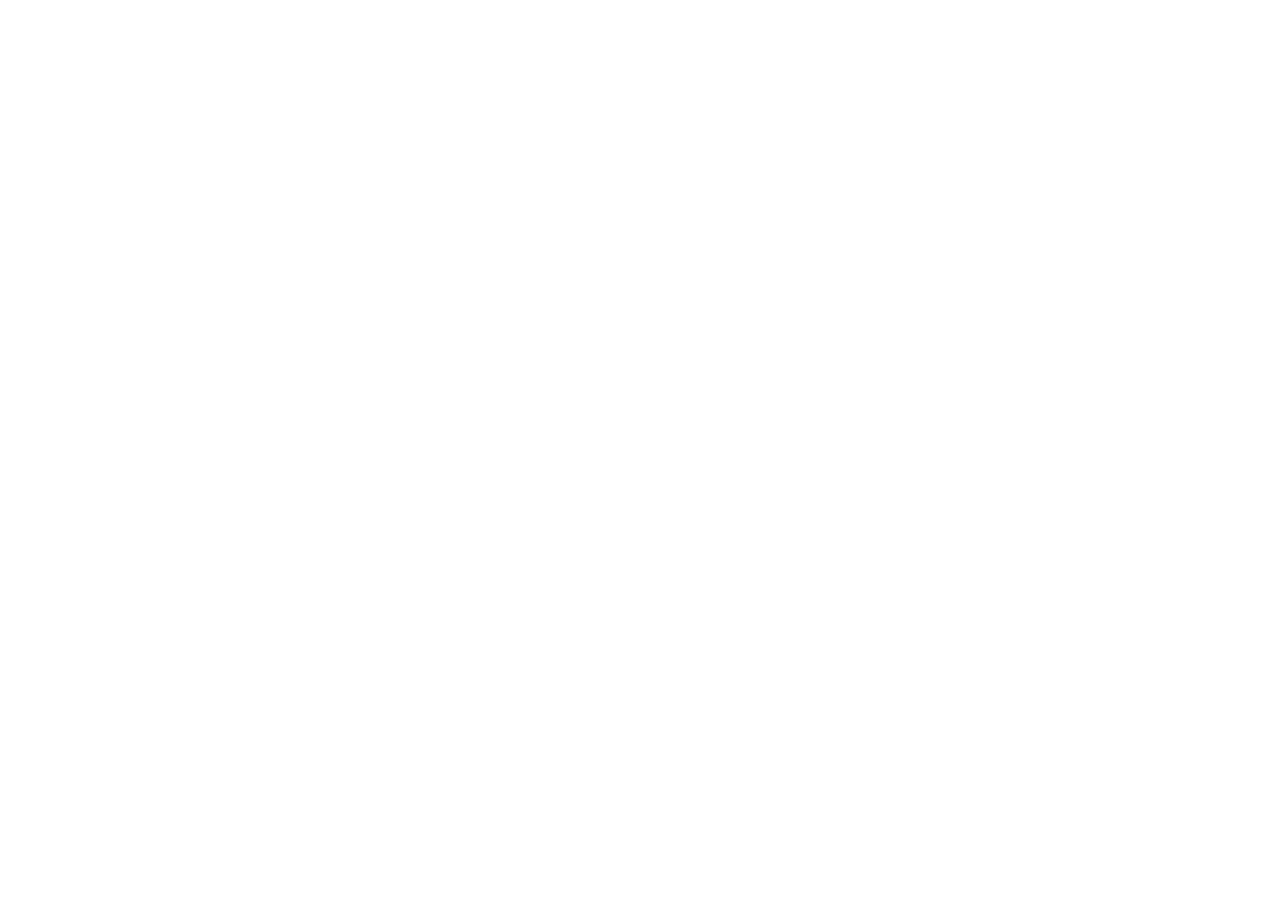
==== index.html @ e2e09c1f "add-all" ====
<!DOCTYPE html>
<html lang="en">
<head>
    <meta charset="UTF-8">
    <meta http-equiv="X-UA-Compatible" content="IE=edge">
    <meta name="viewport" content="width=device-width, initial-scale=1.0">
    <title>Document</title>
</head>
<body>
    
</body>
</html>
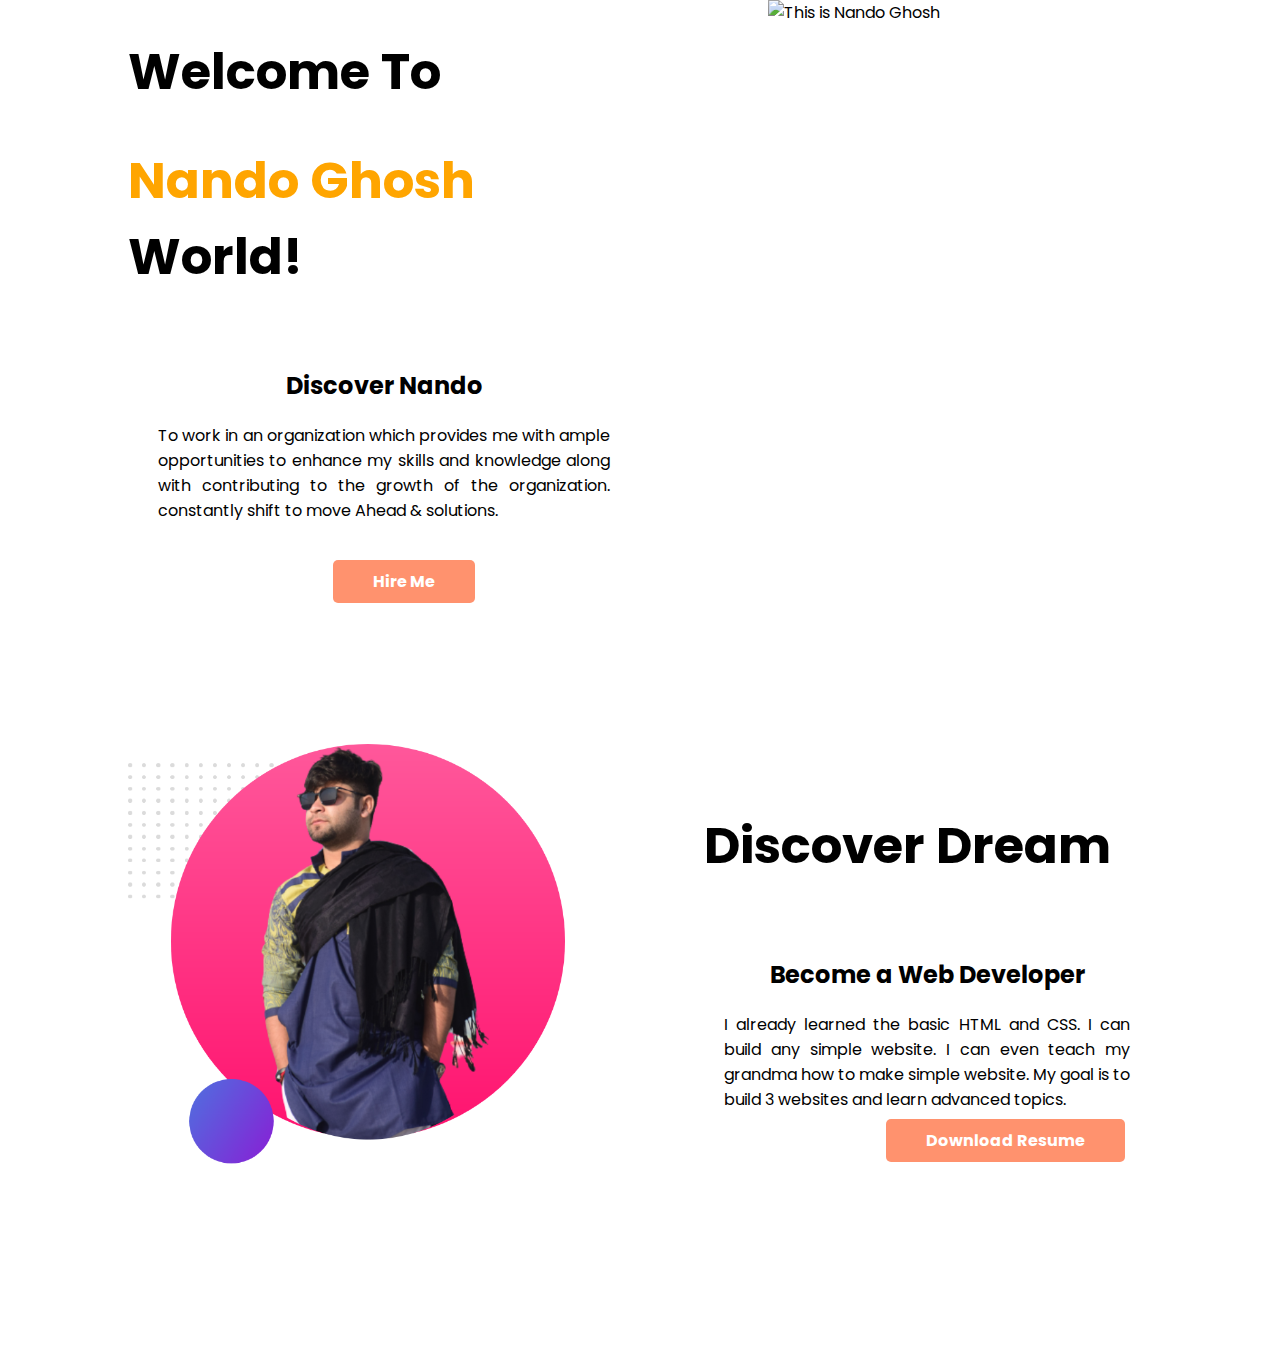
==== commit 0b8f8b9d: "add dream section" ====
--- a/index.html
+++ b/index.html
@@ -1,12 +1,55 @@
 <!DOCTYPE html>
 <html lang="en">
+
 <head>
     <meta charset="UTF-8">
     <meta http-equiv="X-UA-Compatible" content="IE=edge">
     <meta name="viewport" content="width=device-width, initial-scale=1.0">
-    <title>Document</title>
+    <title>Nando Ghosh</title>
+    <link rel="preconnect" href="https://fonts.googleapis.com">
+    <link rel="preconnect" href="https://fonts.gstatic.com" crossorigin>
+    <link href="https://fonts.googleapis.com/css2?family=Poppins&display=swap" rel="stylesheet">
+    <link rel="stylesheet" href="index.css">
 </head>
+
 <body>
-    
+    <section class="top-banner">
+        <div class="half-width">
+            <h1>Welcome To</h1>
+            <h1><span class="name-color">Nando Ghosh</span> World!</h1>
+            <div class="continer">
+                <h2>Discover Nando</h3>
+                    <p>To work in an organization which provides me with ample opportunities to enhance my skills and
+                        knowledge
+                        along with contributing to the growth of the organization. constantly shift to move Ahead &
+                        solutions.
+                    </p>
+            </div>
+            <a class="button" target="_blank" href="https://www.linkedin.com/in/nandoghosh">Hire Me</a>
+        </div>
+
+        <div class="half-width">
+            <img src="image/nando.png" alt="This is Nando Ghosh">
+        </div>
+    </section>
+
+
+    <section class="dream-big">
+        <div class="half-width">
+            <img src="image/nando2.png" alt="This is Nando Ghosh">
+        </div>
+        <div class="continer half-width">
+            <h1>Discover Dream</h1>
+            <div class="continer1">
+                <h2> Become a Web Developer</h2>
+                <p>I already learned the basic HTML and CSS. I can build any simple website. I can even teach my grandma
+                    how
+                    to make simple website. My goal is to build 3 websites and learn advanced topics.</p>
+                <a class="button" target="_blank" href="https://github.com/nandoghosh">Download Resume</a>
+            </div>
+        </div>
+
+    </section>
 </body>
+
 </html>--- a/index.css
+++ b/index.css
@@ -0,0 +1,68 @@
+body {
+    font-family: 'Poppins', sans-serif;
+    margin: 0%;
+}
+
+h1 {
+    font-size: 50px;
+}
+
+
+h2 {
+    text-align: center;
+}
+
+.name-color {
+    color: orange;
+}
+
+section {
+    display: flex;
+    margin-bottom: 150px;
+
+}
+
+.half-width {
+    width: 50%;
+    padding-left: 10%;
+}
+
+.half-width img {
+    width: 80%;
+}
+
+.button {
+    text-decoration: none;
+    background-color: #FF926E;
+    padding: 10px 40px;
+    font-weight: 700;
+    border-radius: 5px;
+    color: white;
+    text-align: center;
+    margin-left: 40%;
+
+}
+
+.continer {
+    padding: 20px;
+    text-align: justify;
+    margin: 10px;
+
+}
+
+.continer1 {
+    padding: 20px;
+    text-align: justify;
+    margin-right: 100px;
+}
+
+.top-banner {
+    background-image: url(image/top-banner.png);
+    background-repeat: no-repeat;
+}
+
+.dream-big {
+    background-image: url(image/dream-bg.png);
+    background-repeat: no-repeat;
+    background-position: right;
+}